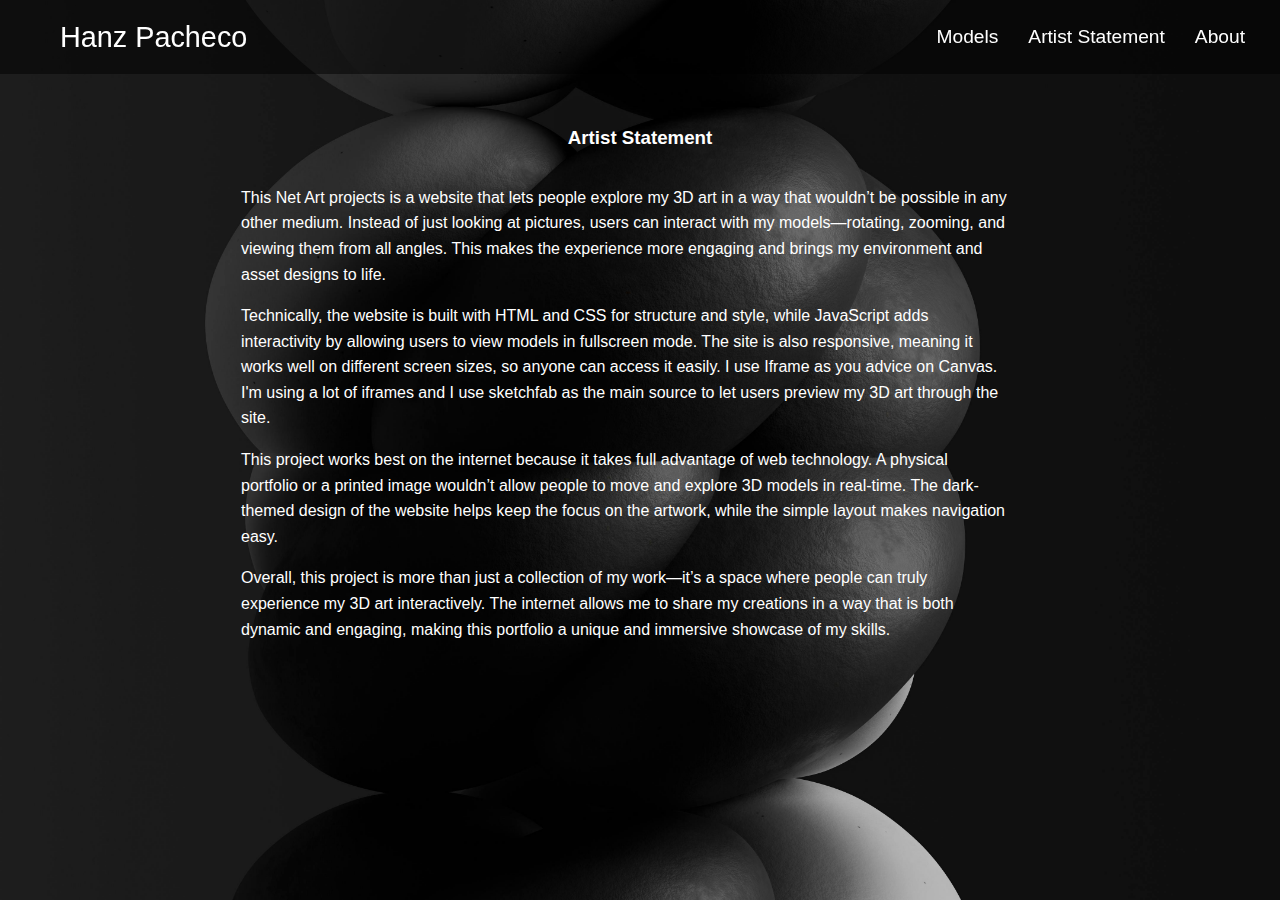
==== prj2.html @ b1afdd8d "updated 3/10" ====
<!DOCTYPE html>
<html lang="en">
<head>
  <meta charset="UTF-8">
  <meta name="viewport" content="width=device-width, initial-scale=1.0">
  <title>Artist Statement - Hanz Pacheco</title>
  <link rel="stylesheet" href="style.css"> <!-- Link to your external CSS -->
</head>
<body>

  <!-- Navbar -->
  <nav class="navbar">
    <div class="navbar-container">
      <a href="index.html" class="navbar-logo">Hanz Pacheco</a>
      <ul class="navbar-links">
        <li><a href="index.html">Models</a></li>
        <li><a href="prj2.html" class="active">Artist Statement</a></li>
        <li><a href="prj1.html">About</a></li>
      </ul>
    </div>
  </nav>

  <br>
  <br>
  <br>
  <br>
  <br>
  <br>


  
<div class="row section">
  <header id="header" class="twelve columns" style="text-align: center;">
    <h3>Artist Statement</h3>
    <div class="statement_text">
    </div>
  </header>
</div>


  <!-- Artist Statement Section -->
 <div class="artist-section" style="display: flex; align-items: center; justify-content: center; margin-top: 20px; gap: 30px;">
  <!-- Artist Statement -->
  <div class="artist-statement" style="max-width: 60%; font-size: 1rem; line-height: 1.6; text-align: left;">
    <p>
      This Net Art projects is a website that lets people explore my 3D art in a way that wouldn’t be possible in any other medium. 
      Instead of just looking at pictures, users can interact with my models—rotating, zooming, and viewing them from all angles. 
      This makes the experience more engaging and brings my environment and asset designs to life.
    </p>
    <p>Technically, the website is built with HTML and CSS for structure and style, while JavaScript adds interactivity by allowing users to view models in fullscreen mode. 
      The site is also responsive, meaning it works well on different screen sizes, so anyone can access it easily. I use Iframe as you advice on Canvas. I'm using a lot of iframes and I use sketchfab as the main source to let users preview my 3D art through the site.   <p>
    
    
        <p>This project works best on the internet because it takes full advantage of web technology. A physical portfolio or a printed image wouldn’t allow people to move and explore 3D models in real-time. 
          The dark-themed design of the website helps keep the focus on the artwork, while the simple layout makes navigation easy. <p>
    
                
                
  <p> Overall, this project is more than just a collection of my work—it’s a space where people can truly experience my 3D art interactively. 
                  The internet allows me to share my creations in a way that is both dynamic and engaging, making this portfolio a unique and immersive showcase of my skills.<p>

 

  
                  </div>
                  <br>
                  <br>
                  <br>

</body>
</html>
---- style.css ----
/* Reset body styles */
body {
  margin: 0;
  padding: 0;
  font-family: 'Courier New', Courier, monospace;
  background: url('images/background2.jpg') no-repeat center center fixed;
  background-size: cover;
  color: #ffffff;
}

/* Navbar Styles */
.navbar {
  position: fixed;
  top: 0;
  left: 0;
  width: 100%;
  background-color: rgba(0, 0, 0, 0.5);
  z-index: 1000;
  padding: 10px 20px;
}

.navbar-container {
  display: flex;
  justify-content: space-between;
  align-items: center;
  max-width: 1200px;
  margin: 0 auto;
}

.navbar-logo, .navbar-links a {
  font-size: 1.2rem;
  color: #fff;
  text-decoration: none;
}

.navbar-links {
  list-style: none;
  display: flex;
}

.navbar-links li {
  margin: 0 15px;
}

.navbar-links a:hover {
  color: #43788f;
}

/* Main Title */
.title {
  text-align: center;
  font-size: 2rem;
  margin-top: 80px;
  color: rgb(228, 227, 227);
}

/* Note Container */
.note-container {
  display: flex;
  justify-content: center;
  align-items: center;
  margin: 20px auto;
  max-width: 800px;
  text-align: center;
  color: rgb(201, 199, 199);
}

/* Gallery Section */
.gallery {
  display: flex;
  flex-wrap: wrap;
  justify-content: center;
  gap: 15px;
  margin: 40px auto;
  max-width: 1200px;
}

.gallery-item {
  width: 200px;
  cursor: pointer;
  transition: transform 0.3s ease-in-out;
}

/* Reset body styles */
body {
  margin: 0;
  padding: 0;
  font-family: courier, Helvetica, sans-serif;
  background-color: #111;
  color: #fff;
}

/* Navbar Styles */
 /* Transparent Navbar */
 .navbar {
  position: fixed;
  top: 0;
  left: 0;
  width: 100%;
  background-color: rgba(0, 0, 0, 0.5);
  z-index: 1000;
  padding: 10px 20px;
}

.navbar-container {
  display: flex;
  justify-content: space-between;
  align-items: center;
  max-width: 1200px;
  margin: 0 auto;
}

.navbar-logo {
  font-size: 1.8rem;
  font-family: 'Courier New', Courier, monospace,;
  color: #fff;
  text-decoration: none;
}

.navbar-links {
  list-style: none;
  display: flex;
}

.navbar-links li {
  margin: 0 15px;
}

.navbar-links a {
  color: #fff;
  font-family: 'Courier New', Courier, monospace,;
  text-decoration: none;
  font-size: 1.2rem;
}

.navbar-links a:hover {
  color: #43788f;
}

/* Main Title Style */
.title {
  text-align: center;
  font-size: 2rem;
  margin-top: 80px;
  color: rgb(228, 227, 227);
 
}

.note-container {
  display: flex;
  justify-content: center;
  align-items: center;
  margin: 20px auto;
  max-width: 800px;
  text-align: center;

  color: rgb(201, 199, 199);
}

/* Wrapper for all Sketchfab viewers */
.sketchfab-container-wrapper {
  display: flex;
  flex-direction: column;
  align-items: center;
  padding: 20px;
  margin-top: 50px;
}

.sketchfab-container {
  width: 100%;
  max-width: 1200px;
  height: 600px;
  margin: 20px 0;
  background-color: #333;
  border-radius: 10px;
  overflow: hidden;
  position: relative;
}

/* Responsive adjustments */
@media (max-width: 768px) {
  .navbar-logo {
      font-size: 1.5rem;
  }

  .navbar-links li {
      margin: 0 10px;
  }

  .sketchfab-container {
      height: 400px;
  }
}

@media (max-width: 480px) {
  .title {
      font-size: 1.5rem;
  }
}

/* Fullscreen button styling */
.fullscreen-btn {
  position: absolute;
  top: 10px;
  right: 10px;
  background: rgba(0, 0, 0, 0.5);
  color: white;
  border: none;
  padding: 8px 12px;
  font-size: 16px;
  cursor: pointer;
  border-radius: 5px;
  transition: background 0.3s;
  z-index: 10;
}

.fullscreen-btn:hover {
  background: rgba(0, 0, 0, 0.8);
}

/* Styling for Sketchfab viewer containers */
.sketchfab-viewer {
  width: 100%;
  height: 100%;
}

/* Add a background image */
body {
  margin: 0;
  padding: 0;
  font-family: Arial, sans-serif;
  background: url('images/background2.jpg') no-repeat center center fixed;
  background-size: cover;
  color: #ffffff;
}

/* Lower the opacity of Sketchfab viewers */
.sketchfab-viewer {
  width: 100%;
  height: 100%;
  opacity: 2 ; /* Adjust opacity as needed */
  transition: opacity 0.3s ease-in-out;
}

/* Reduce opacity slightly on hover */
.sketchfab-viewer:hover {
  opacity: 5;
}

  .footer {
    background-color: #333;
    color: white;
    padding: 20px 0;
    text-align: center;
    margin-top: 20px;
  }

  .footer-container {
    max-width: 1200px;
    margin: auto;
    display: flex;
    flex-direction: column;
    align-items: center;
  }

  .footer-links {
    list-style: none;
    padding: 0;
    margin-top: 10px;
    display: flex;
    gap: 15px;
  }

  .footer-links li {
    display: inline;
  }

  .footer-links a {
    color: white;
    text-decoration: none;
    transition: color 0.3s ease;
  }

  .footer-links a:hover {
    color: #ccc;
  }
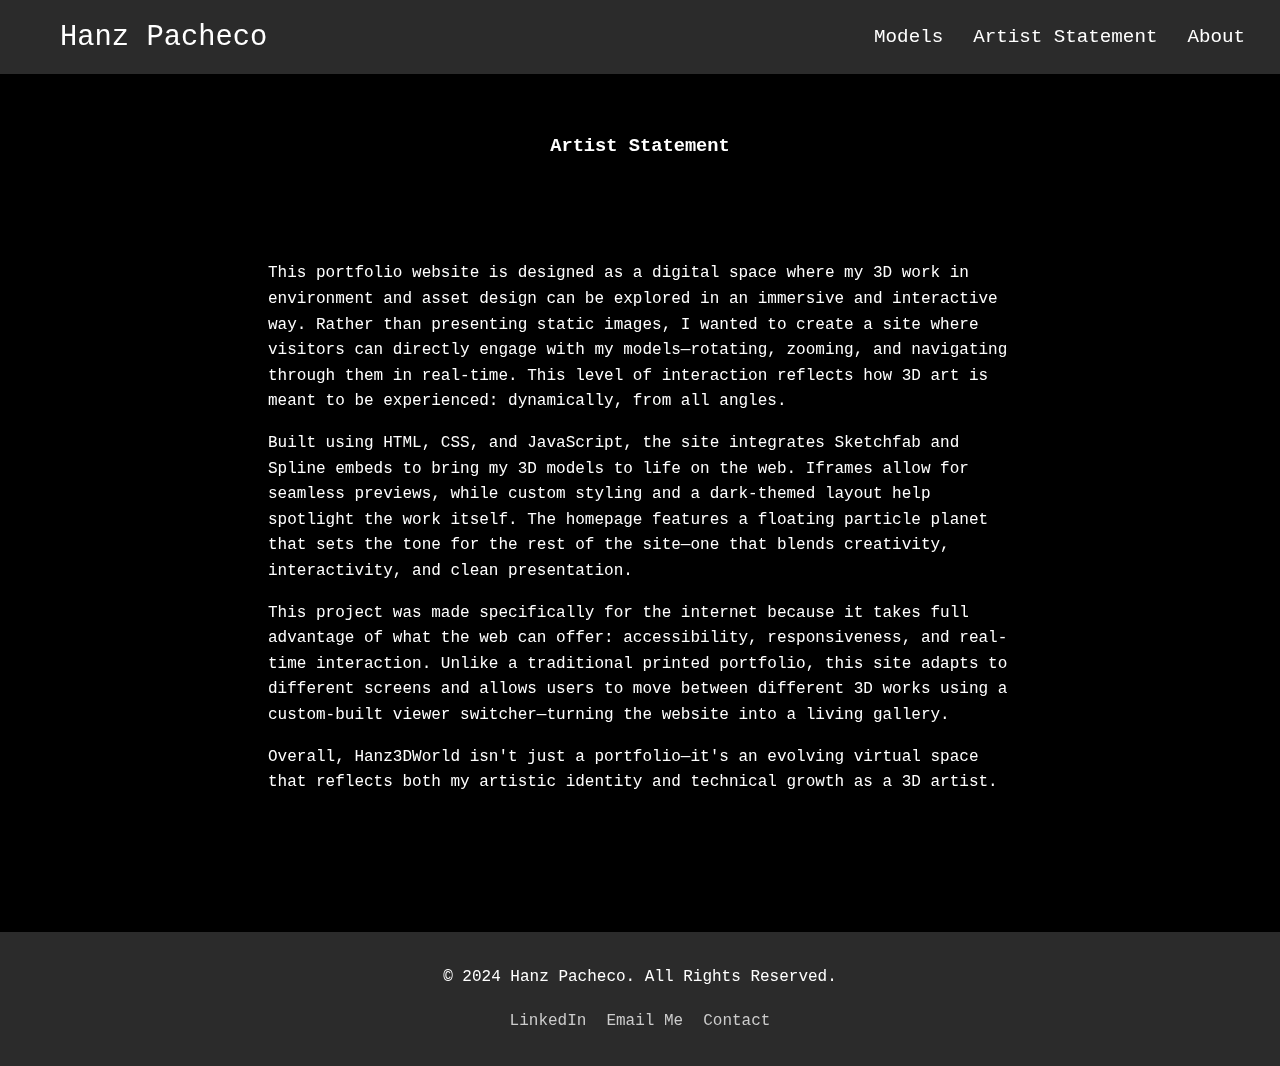
==== commit 650e8b0e: "updated" ====
--- a/prj2.html
+++ b/prj2.html
@@ -1,14 +1,92 @@
 <!DOCTYPE html>
 <html lang="en">
 <head>
-  <meta charset="UTF-8">
-  <meta name="viewport" content="width=device-width, initial-scale=1.0">
+  <meta charset="UTF-8" />
+  <meta name="viewport" content="width=device-width, initial-scale=1.0"/>
   <title>Artist Statement - Hanz Pacheco</title>
-  <link rel="stylesheet" href="style.css"> <!-- Link to your external CSS -->
+  <link rel="stylesheet" href="style.css">
+
+  <style>
+    /* === Spline Background Styling === */
+    .spline-background {
+      position: fixed;
+      top: 0;
+      left: 0;
+      width: 100%;
+      height: 100%;
+      z-index: -2;
+      overflow: hidden;
+    }
+
+    .spline-bg-iframe {
+      width: 100%;
+      height: 100%;
+      border: none;
+      pointer-events: none;
+    }
+
+    .dark-overlay {
+      position: fixed;
+      top: 0;
+      left: 0;
+      width: 100%;
+      height: 100%;
+      background: rgba(0, 0, 0, 0.5);
+      z-index: -1;
+    }
+    .artist-section {
+  display: flex;
+  justify-content: center;
+  align-items: flex-start;
+  padding: 40px 20px;
+}
+
+.artist-statement {
+  max-width: 800px;
+  width: 100%;
+  background: rgba(0, 0, 0, 0.4); /* optional: helps text pop against bg */
+  padding: 30px;
+  border-radius: 10px;
+  color: white;
+}
+
+    /* === Footer Styling === */
+    .footer {
+      text-align: center;
+      margin-top: 50px;
+      color: white;
+    }
+
+    .footer-links {
+      list-style: none;
+      padding: 0;
+      display: flex;
+      justify-content: center;
+      gap: 20px;
+    }
+
+    .footer-links a {
+      color: #ccc;
+      text-decoration: none;
+    }
+
+    body {
+      margin: 0;
+    }
+
+    h3 {
+      color: white;
+    }
+  </style>
 </head>
 <body>
+  <!-- Spline Background and Overlay -->
+  <div class="spline-background">
+    <iframe src="https://my.spline.design/legendarywaves-Hkl5pPEwiU8mknAKc6TPC3yc/" class="spline-bg-iframe"></iframe>
+    <div class="dark-overlay"></div>
+  </div>
 
-  <!-- Navbar -->
+  <!--Navbar -->
   <nav class="navbar">
     <div class="navbar-container">
       <a href="index.html" class="navbar-logo">Hanz Pacheco</a>
@@ -20,53 +98,55 @@
     </div>
   </nav>
 
+  <!-- Spacer for fixed navbar -->
+  <div style="height: 80px;"></div>
+
   <br>
   <br>
-  <br>
-  <br>
-  <br>
-  <br>
-
-
-  
-<div class="row section">
-  <header id="header" class="twelve columns" style="text-align: center;">
-    <h3>Artist Statement</h3>
-    <div class="statement_text">
-    </div>
-  </header>
+  <!--Section Header -->
+  <div class="row section">
+    <header id="header" class="twelve columns" style="text-align: center;">
+      <h3>Artist Statement</h3>
+      <div class="statement_text"></div>
+    </header>
+  </div>
 </div>
 
+  <!--Artist Statement -->
+  <div class="artist-section">
+    <div class="artist-statement" style="max-width: 60%; font-size: 1rem; line-height: 1.6; text-align: left;">
+    
+      <p>
+        This portfolio website is designed as a digital space where my 3D work in environment and asset design can be explored in an immersive and interactive way. 
+        Rather than presenting static images, I wanted to create a site where visitors can directly engage with my models—rotating, zooming, and navigating through them in real-time. 
+        This level of interaction reflects how 3D art is meant to be experienced: dynamically, from all angles.
+      </p>
+      <p>
+        Built using HTML, CSS, and JavaScript, the site integrates Sketchfab and Spline embeds to bring my 3D models to life on the web.
+         Iframes allow for seamless previews, while custom styling and a dark-themed layout help spotlight the work itself. The homepage features a floating particle planet that sets the tone for the rest of the site—one that blends creativity, interactivity, and clean presentation.
+      </p>
+      <p>
+        This project was made specifically for the internet because it takes full advantage of what the web can offer: accessibility, responsiveness, and real-time interaction. 
+        Unlike a traditional printed portfolio, this site adapts to different screens and allows users to move between different 3D works using a custom-built viewer switcher—turning the website into a living gallery.
+      </p>
+      <p>
+        Overall, Hanz3DWorld isn't just a portfolio—it's an evolving virtual space that reflects both my artistic identity and technical growth as a 3D artist.
+      </p>
+    </div>
+  </div>
+</div>
 
-  <!-- Artist Statement Section -->
- <div class="artist-section" style="display: flex; align-items: center; justify-content: center; margin-top: 20px; gap: 30px;">
-  <!-- Artist Statement -->
-  <div class="artist-statement" style="max-width: 60%; font-size: 1rem; line-height: 1.6; text-align: left;">
-    <p>
-      This Net Art projects is a website that lets people explore my 3D art in a way that wouldn’t be possible in any other medium. 
-      Instead of just looking at pictures, users can interact with my models—rotating, zooming, and viewing them from all angles. 
-      This makes the experience more engaging and brings my environment and asset designs to life.
-    </p>
-    <p>Technically, the website is built with HTML and CSS for structure and style, while JavaScript adds interactivity by allowing users to view models in fullscreen mode. 
-      The site is also responsive, meaning it works well on different screen sizes, so anyone can access it easily. I use Iframe as you advice on Canvas. I'm using a lot of iframes and I use sketchfab as the main source to let users preview my 3D art through the site.   <p>
-    
-    
-        <p>This project works best on the internet because it takes full advantage of web technology. A physical portfolio or a printed image wouldn’t allow people to move and explore 3D models in real-time. 
-          The dark-themed design of the website helps keep the focus on the artwork, while the simple layout makes navigation easy. <p>
-    
-                
-                
-  <p> Overall, this project is more than just a collection of my work—it’s a space where people can truly experience my 3D art interactively. 
-                  The internet allows me to share my creations in a way that is both dynamic and engaging, making this portfolio a unique and immersive showcase of my skills.<p>
-
- 
-
-  
-                  </div>
-                  <br>
-                  <br>
-                  <br>
+  <!-- Footer -->
+  <footer class="footer">
+    <div class="footer-container">
+      <p>&copy; 2024 Hanz Pacheco. All Rights Reserved.</p>
+      <ul class="footer-links">
+        <li><a href="https://www.linkedin.com/in/hanz-pacheco-774638155" target="_blank">LinkedIn</a></li>
+        <li><a href="mailto:17pacheco28@gmail.com">Email Me</a></li>
+        <li><a href="./prj1.html">Contact</a></li>
+      </ul>
+    </div>
+  </footer>
 
 </body>
 </html>
-
--- a/style.css
+++ b/style.css
@@ -1,9 +1,9 @@
-/* Reset body styles */
+/* Reset and Base Styles */
 body {
   margin: 0;
   padding: 0;
   font-family: 'Courier New', Courier, monospace;
-  background: url('images/background2.jpg') no-repeat center center fixed;
+  background-color: black;
   background-size: cover;
   color: #ffffff;
 }
@@ -14,7 +14,7 @@
   top: 0;
   left: 0;
   width: 100%;
-  background-color: rgba(0, 0, 0, 0.5);
+  background-color: rgba(85, 85, 85, 0.5);
   z-index: 1000;
   padding: 10px 20px;
 }
@@ -27,8 +27,8 @@
   margin: 0 auto;
 }
 
-.navbar-logo, .navbar-links a {
-  font-size: 1.2rem;
+.navbar-logo {
+  font-size: 1.8rem;
   color: #fff;
   text-decoration: none;
 }
@@ -36,251 +36,250 @@
 .navbar-links {
   list-style: none;
   display: flex;
+  padding: 0;
 }
 
 .navbar-links li {
   margin: 0 15px;
 }
 
-.navbar-links a:hover {
-  color: #43788f;
-}
-
-/* Main Title */
-.title {
-  text-align: center;
-  font-size: 2rem;
-  margin-top: 80px;
-  color: rgb(228, 227, 227);
-}
-
-/* Note Container */
-.note-container {
-  display: flex;
-  justify-content: center;
-  align-items: center;
-  margin: 20px auto;
-  max-width: 800px;
-  text-align: center;
-  color: rgb(201, 199, 199);
-}
-
-/* Gallery Section */
-.gallery {
-  display: flex;
-  flex-wrap: wrap;
-  justify-content: center;
-  gap: 15px;
-  margin: 40px auto;
-  max-width: 1200px;
-}
-
-.gallery-item {
-  width: 200px;
-  cursor: pointer;
-  transition: transform 0.3s ease-in-out;
-}
-
-/* Reset body styles */
-body {
-  margin: 0;
-  padding: 0;
-  font-family: courier, Helvetica, sans-serif;
-  background-color: #111;
-  color: #fff;
-}
-
-/* Navbar Styles */
- /* Transparent Navbar */
- .navbar {
-  position: fixed;
-  top: 0;
-  left: 0;
-  width: 100%;
-  background-color: rgba(0, 0, 0, 0.5);
-  z-index: 1000;
-  padding: 10px 20px;
-}
-
-.navbar-container {
-  display: flex;
-  justify-content: space-between;
-  align-items: center;
-  max-width: 1200px;
-  margin: 0 auto;
-}
-
-.navbar-logo {
-  font-size: 1.8rem;
-  font-family: 'Courier New', Courier, monospace,;
-  color: #fff;
-  text-decoration: none;
-}
-
-.navbar-links {
-  list-style: none;
-  display: flex;
-}
-
-.navbar-links li {
-  margin: 0 15px;
-}
-
 .navbar-links a {
   color: #fff;
-  font-family: 'Courier New', Courier, monospace,;
   text-decoration: none;
   font-size: 1.2rem;
 }
 
 .navbar-links a:hover {
-  color: #43788f;
-}
-
-/* Main Title Style */
-.title {
+  color: #444444;
+}
+
+/* Hero Section */
+.hero {
   text-align: center;
-  font-size: 2rem;
-  margin-top: 80px;
-  color: rgb(228, 227, 227);
- 
-}
-
-.note-container {
+  margin-top: 40px;
+}
+
+.gallery-title {
+  font-size: 2.5rem;
+  margin-bottom: 10px;
+  color: #fff;
+}
+
+.hero p {
+  color: #ccc;
+  max-width: 700px;
+  margin: auto;
+  font-size: 1rem;
+}
+
+/* Model Switcher */
+.model-switcher {
   display: flex;
   justify-content: center;
-  align-items: center;
-  margin: 20px auto;
-  max-width: 800px;
-  text-align: center;
-
-  color: rgb(201, 199, 199);
-}
-
-/* Wrapper for all Sketchfab viewers */
-.sketchfab-container-wrapper {
-  display: flex;
-  flex-direction: column;
-  align-items: center;
-  padding: 20px;
-  margin-top: 50px;
-}
-
-.sketchfab-container {
-  width: 100%;
-  max-width: 1200px;
-  height: 600px;
-  margin: 20px 0;
-  background-color: #333;
-  border-radius: 10px;
-  overflow: hidden;
-  position: relative;
-}
-
-/* Responsive adjustments */
-@media (max-width: 768px) {
-  .navbar-logo {
-      font-size: 1.5rem;
-  }
-
-  .navbar-links li {
-      margin: 0 10px;
-  }
-
-  .sketchfab-container {
-      height: 400px;
-  }
-}
-
-@media (max-width: 480px) {
-  .title {
-      font-size: 1.5rem;
-  }
-}
-
-/* Fullscreen button styling */
-.fullscreen-btn {
-  position: absolute;
-  top: 10px;
-  right: 10px;
-  background: rgba(0, 0, 0, 0.5);
-  color: white;
-  border: none;
-  padding: 8px 12px;
-  font-size: 16px;
+  gap: 10px;
+  margin: 30px 0;
+  flex-wrap: wrap;
+}
+
+.model-switcher button {
+  background-color: #222;
+  border: 1px solid #444;
+  color: #fff;
+  padding: 10px 15px;
   cursor: pointer;
   border-radius: 5px;
   transition: background 0.3s;
+}
+
+.model-switcher button:hover {
+  background-color: #444;
+}
+ 
+
+
+
+/* Spline Hero Section with Fade */
+ .spline-wrapper {
+  position: relative;
+  width: 100%;
+  height: 100vh;
+  margin-top: 80px;
+  overflow: hidden;
+}
+
+.spline-iframe {
+  width: 100%;
+  height: 100%;
+  border: none;
+  display: block;
+}
+
+.spline-wrapper::before,
+.spline-wrapper::after {
+  content: "";
+  position: absolute;
+  left: 0;
+  width: 100%;
+  height: 80px;
+  pointer-events: none;
   z-index: 10;
 }
 
-.fullscreen-btn:hover {
-  background: rgba(0, 0, 0, 0.8);
-}
-
-/* Styling for Sketchfab viewer containers */
+.spline-wrapper::before {
+  top: 0;
+  background: linear-gradient(to bottom, rgba(0,0,0,0.9), transparent);
+}
+
+.spline-wrapper::after {
+  bottom: 0;
+  background: linear-gradient(to top, rgba(0,0,0,0.9), transparent);
+}
+
+@media screen and (max-width: 768px) {
+  .spline-wrapper {
+    height: 45vh;
+  }
+}
+
+
+
+
+/* Spline Wrapper */
+.spline-wrapper {
+  position: relative;
+  width: 100%;
+  height: 60vh;
+  margin-top: 60px;
+  overflow: hidden;
+}
+
+.spline-iframe {
+  width: 100%;
+  height: 100%;
+  border: none;
+  display: block;
+}
+
+.spline-wrapper::before,
+.spline-wrapper::after {
+  content: "";
+  position: absolute;
+  left: 0;
+  width: 100%;
+  height: 40px;
+  pointer-events: none;
+  z-index: 10;
+}
+
+.spline-wrapper::before {
+  top: 0;
+  background: linear-gradient(to bottom, rgba(0,0,0,0.9), transparent);
+}
+
+.spline-wrapper::after {
+  bottom: 0;
+  background: linear-gradient(to top, rgba(0,0,0,0.9), transparent);
+}
+
+@media screen and (max-width: 768px) {
+  .spline-wrapper {
+    height: 45vh;
+  }
+}
+
+/* Viewer Container */
+.viewer-container {
+  position: relative;
+  max-width: 1000px;
+  margin: 40px auto;
+  padding: 40px 02px 60px;
+  background-color: rgba(44, 44, 44, 0.9);
+  border-radius: 20px;
+  box-shadow: 0 0 45px rgba(0,0,0,0.6);
+  overflow: hidden;
+  height: 520px;
+}
+
+/* Sketchfab Viewers with Animation */
 .sketchfab-viewer {
   width: 100%;
   height: 100%;
-}
-
-/* Add a background image */
-body {
-  margin: 0;
+  border: none;
+  border-radius: 20px;
+  background-color: #1a1a1a;
+  box-shadow: 0 0 15px rgba(0, 0, 0, 0.7);
+  opacity: 0;
+  visibility: hidden;
+  transform: scale(0.98);
+  transition: opacity 0.5s ease, transform 0.5s ease;
+  position: absolute;
+  top: 0;
+  left: 0;
+}
+
+.sketchfab-viewer.active {
+  opacity: 1;
+  visibility: visible;
+  transform: scale(1);
+  position: relative;
+}
+
+.viewer-container::before,
+.viewer-container::after {
+  content: "";
+  position: absolute;
+  width: 100%;
+  height: 40px;
+  left: 0;
+  pointer-events: none;
+  z-index: 5;
+}
+
+.viewer-container::before {
+  top: 0;
+  background: linear-gradient(to bottom, rgba(0, 0, 0, 0.8), transparent);
+}
+
+.viewer-container::after {
+  bottom: 0;
+  background: linear-gradient(to top, rgba(0, 0, 0, 0.8), transparent);
+}
+
+/* Footer */
+.footer {
+  background-color: rgba(85, 85, 85, 0.5);
+  color: white;
+  padding: 20px 0;
+  text-align: center;
+  margin-top: 20px;
+}
+
+.footer-container {
+  max-width: 1200px;
+  margin: auto;
+  display: flex;
+  flex-direction: column;
+  align-items: center;
+}
+
+.footer-links {
+  list-style: none;
   padding: 0;
-  font-family: Arial, sans-serif;
-  background: url('images/background2.jpg') no-repeat center center fixed;
-  background-size: cover;
-  color: #ffffff;
-}
-
-/* Lower the opacity of Sketchfab viewers */
-.sketchfab-viewer {
-  width: 100%;
-  height: 100%;
-  opacity: 2 ; /* Adjust opacity as needed */
-  transition: opacity 0.3s ease-in-out;
-}
-
-/* Reduce opacity slightly on hover */
-.sketchfab-viewer:hover {
-  opacity: 5;
-}
-
-  .footer {
-    background-color: #333;
-    color: white;
-    padding: 20px 0;
-    text-align: center;
-    margin-top: 20px;
-  }
-
-  .footer-container {
-    max-width: 1200px;
-    margin: auto;
-    display: flex;
-    flex-direction: column;
-    align-items: center;
-  }
-
-  .footer-links {
-    list-style: none;
-    padding: 0;
-    margin-top: 10px;
-    display: flex;
-    gap: 15px;
-  }
-
-  .footer-links li {
-    display: inline;
-  }
-
-  .footer-links a {
-    color: white;
-    text-decoration: none;
-    transition: color 0.3s ease;
-  }
-
-  .footer-links a:hover {
-    color: #ccc;
-  }
+  margin-top: 10px;
+  display: flex;
+  gap: 15px;
+}
+
+.footer-links li {
+  display: inline;
+}
+
+.footer-links a {
+  color: white;
+  text-decoration: none;
+  transition: color 0.3s ease;
+}
+
+.footer-links a:hover {
+  color: #444444;
+}
